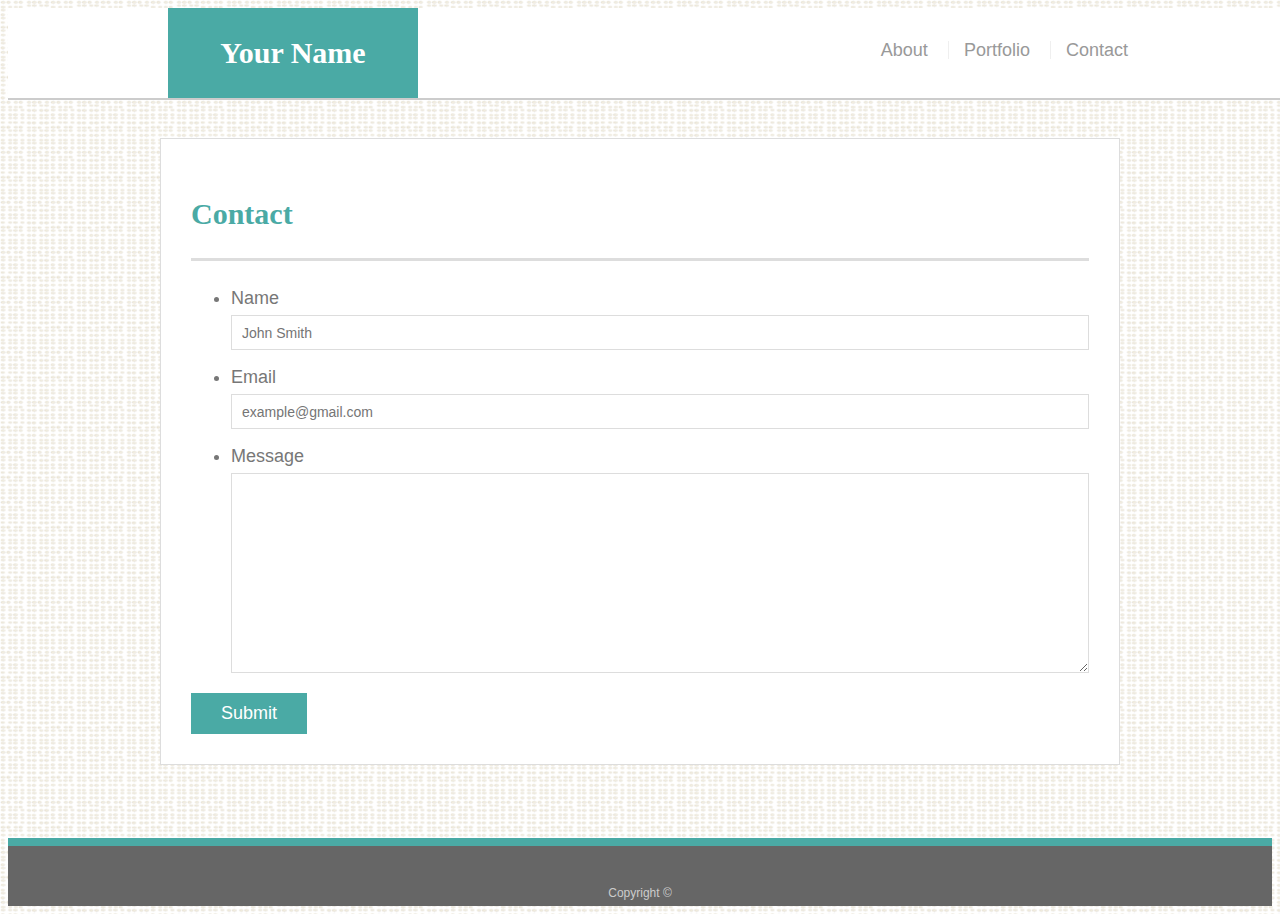
==== contact.html @ 6b377aaa "Files done for implementation of media query" ====
<!doctype html>
<html lang="en-us">

<head>
  <meta charset="UTF-8">
  <title>Contact | Your Name</title>
  <link rel="stylesheet" type="text/css" href="./style.css">
</head>

<body>

  <header id="masthead">
    <div class="container">
      <a href="index.html" id="logo">Your Name</a>
      <nav>
        <a href="index.html">About</a>
        <a href="portfolio.html">Portfolio</a>
        <a href="contact.html">Contact</a>
      </nav>
    </div>
  </header>

  <div id="main-container" class="container">
    <section class="main-section">
      <h1>Contact</h1>

      <form id="contact-form">
        <ul>
          <li>
            <label for="name">Name</label>
            <input type="text" id="name" name="name" placeholder="John Smith" required="required">
          </li>
          <li>
            <label for="email">Email</label>
            <input type="email" id="email" name="email" placeholder="example@gmail.com" required="required">
          </li>
          <li>
            <label for="message">Message</label>
            <textarea id="message" name="message" required="required"></textarea>
          </li>
        </ul>
        <input type="submit">
      </form>

    </section>

  </div>

  <footer>
    <div class="container">
      Copyright &copy; 
    </div>
  </footer>
</body>

</html>
---- style.css ----
body {
    font-family: Arial, "Helvetica Neue", Helvetica, sans-serif;
    font-size: 18px;
    line-height: 34px;
    color: #777777;
    background: url("./dynamic-style.png");
  }
  
  * {
    box-sizing: border-box;
  }
  
  /* general */
  
  .container {
    width: 100%;
    max-width: 960px;
    margin: 0 auto;
    clear: both;
  }
  
  h1,
  h2,
  h3,
  p {
    margin-bottom: 20px;
  }
  
  p:last-child {
    margin-bottom: 0;
  }
  
  h1,
  h2,
  h3 {
    font-family: Georgia, Times, "Times New Roman", serif;
    font-weight: 700;
    color: #4aaaa5;
  }
  
  h1 {
    padding-bottom: 20px;
    font-size: 30px;
    line-height: 49px;
    border-bottom: 3px solid #dddddd;
  }
  
  h2,
  h3 {
    font-size: 22px;
  }
  
  /* header */
  
  #masthead {
    position: fixed;
    z-index: 99;
    width: 100%;
    margin: 0 0 30px;
    overflow: auto;
    color: #ffffff;
    background: #ffffff;
    border-bottom: 2px solid #cccccc;
  }
  
  #logo {
    float: left;
    width: 250px;
    height: 90px;
    font-family: Georgia, Times, "Times New Roman", serif;
    font-size: 30px;
    font-weight: 700;
    line-height: 90px;
    color: #ffffff;
    text-align: center;
    text-decoration: none;
    background: #4aaaa5;
  }
  
  nav {
    float: right;
    margin-top: 25px;
  }
  
  nav a {
    display: inline-block;
    padding-left: 15px;
    margin-left: 15px;
    line-height: 18px;
    color: #999;
    text-decoration: none;
    border-left: 1px solid #efefef;
  }
  
  nav a:first-child {
    border-left: 0 none;
  }
  
  /* footer */
  
  footer {
    padding: 30px 0;
    clear: both;
    font-size: 12px;
    color: #ffffff;
    color: #cccccc;
    text-align: center;
    background: #666666;
    border-top: 8px solid #4aaaa5;
    height: 50px;
  }
  
  h3, h2 {
    padding-bottom: 20px;
    margin-bottom: 15px;
    line-height: 22px;
    border-bottom: 2px solid #eeeeee;
  }
  
  /* main */
  
  #main-container {
    padding-top: 130px;
    min-height: calc(100vh - 70px);
  }
  
  .main-section {
    float: left;
    width: 100%;
    max-width: 960px;
    padding: 30px;
    margin: 0 0 40px;
    background: #ffffff;
    border: 1px solid #dddddd;
  }
  
  /* portfolio page */
  
  .work {
    position: relative;
    float: left;
    width: 274px;
    margin: 20px 0 25px;
    overflow: auto;
  }
  
  .work:nth-child(even) {
    margin-right: 40px;
  }
  
  .work img {
    width: 100%;
    border: 0 none;
    opacity: 0.8;
  }
  
  .work h3 {
    position: absolute;
    bottom: 20px;
    width: 100%;
    padding: 15px;
    margin-bottom: 0;
    font-weight: 300;
    line-height: 30px;
    color: #ffffff;
    text-align: center;
    background: #4aaaa5;
    border-bottom: 0;
  }
  
  .auth-image {
    float: left;
    width: 200px;
    height: auto;
    margin-top: 10px;
    margin-right: 25px;
  }
  
  /* contact page */
  
  #contact-form ul {
    margin-bottom: 20px;
  }
  
  #contact-form li {
    margin-bottom: 10px;
  }
  
  label,
  input[type=text],
  input[type=email],
  textarea {
    display: block;
    width: 100%;
  }
  
  input[type=text],
  input[type=email],
  textarea {
    height: 35px;
    padding: 0 10px;
    font-size: 14px;
    border: 1px solid #dddddd;
  }
  
  textarea {
    height: 200px;
  }
  
  input[type=submit] {
    padding: 10px 30px;
    font-size: 18px;
    color: #ffffff;
    cursor: pointer;
    background: #4aaaa5;
    border: 0 none;
  }
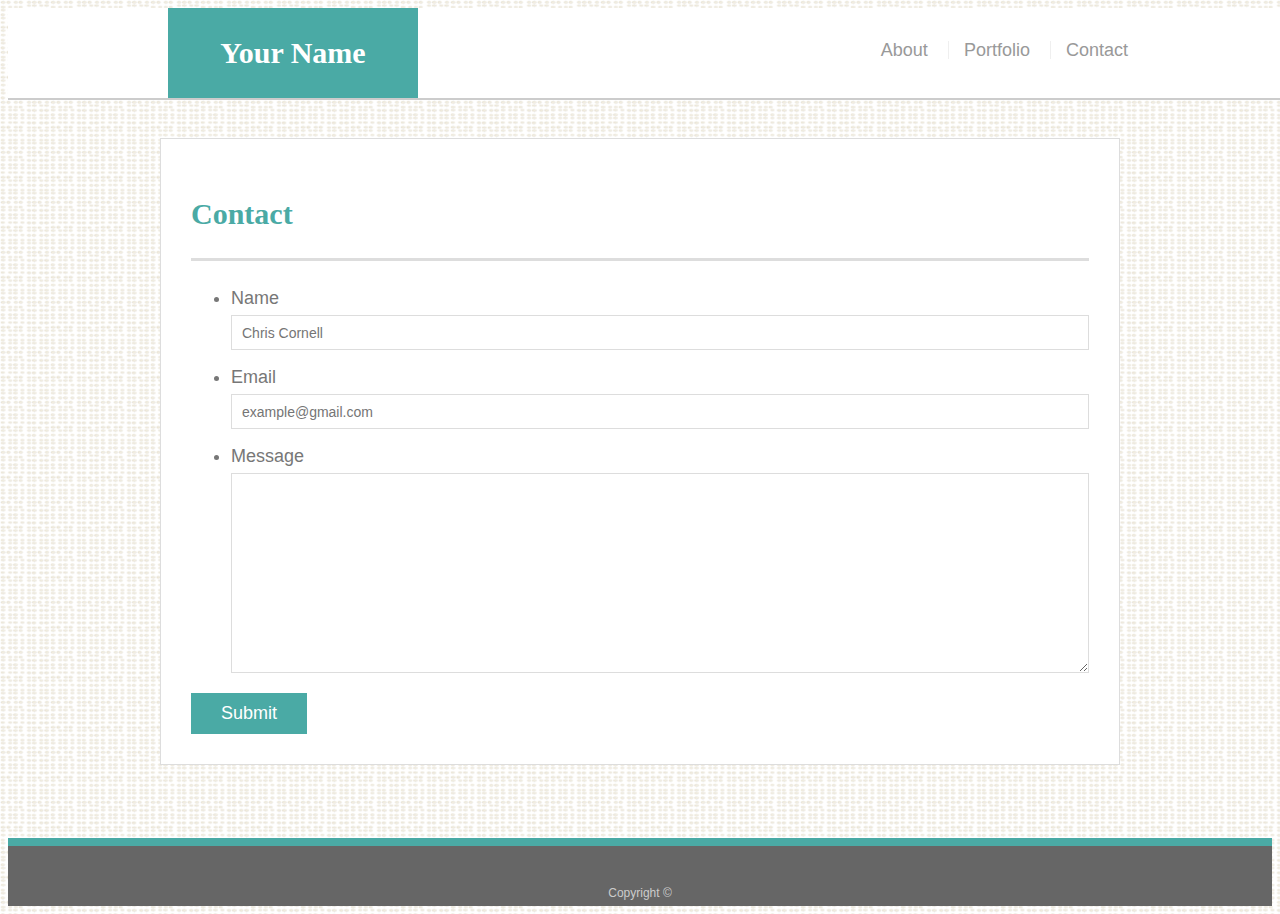
==== commit ac007cb1: "Part 2 started" ====
--- a/contact.html
+++ b/contact.html
@@ -22,13 +22,13 @@
 
   <div id="main-container" class="container">
     <section class="main-section">
-      <h1>Contact</h1>
+      <h1 class="header">Contact</h1>
 
       <form id="contact-form">
         <ul>
           <li>
             <label for="name">Name</label>
-            <input type="text" id="name" name="name" placeholder="John Smith" required="required">
+            <input type="text" id="name" name="name" placeholder="Chris Cornell" required="required">
           </li>
           <li>
             <label for="email">Email</label>
--- a/style.css
+++ b/style.css
@@ -214,4 +214,37 @@
     cursor: pointer;
     background: #4aaaa5;
     border: 0 none;
-  }+  }
+
+@media (max-width: 640px){
+  #main-container{ 
+    position: fixed;
+    margin: auto;
+
+  }
+
+  .work{
+    float: none;
+  }
+
+
+  .header { 
+    position: static;
+    font-size: 30px; 
+  }
+
+  body {background-color: blue}
+
+
+
+}
+
+@media screen and (max-width: 768px){
+
+}
+
+
+
+@media screen and (max-width: 980px){
+
+}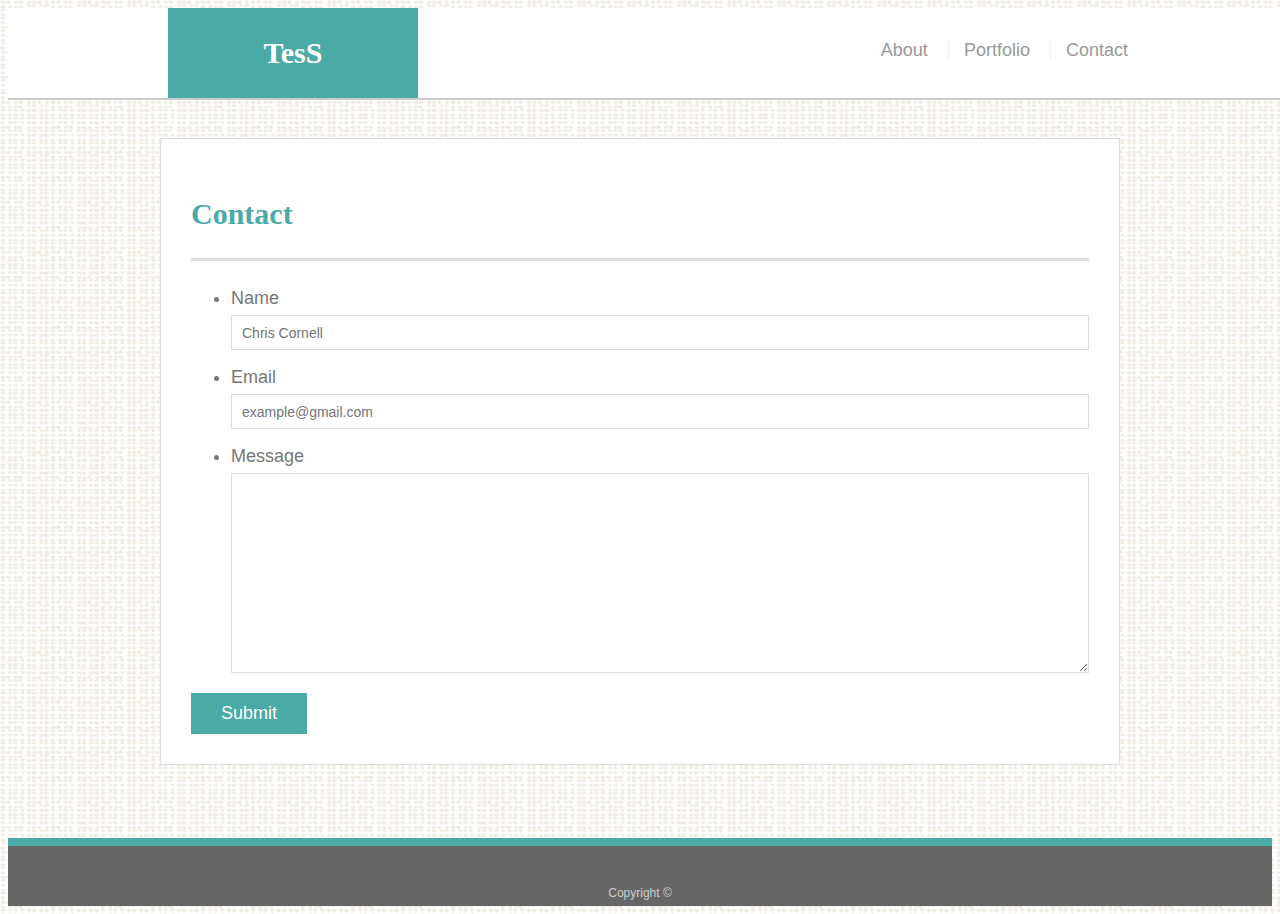
==== commit 61ecdb89: "Media Query done" ====
--- a/contact.html
+++ b/contact.html
@@ -10,12 +10,12 @@
 <body>
 
   <header id="masthead">
-    <div class="container">
-      <a href="index.html" id="logo">Your Name</a>
+    <div class="container nav">
+      <a href="index.html" id="logo">TesS</a>
       <nav>
-        <a href="index.html">About</a>
-        <a href="portfolio.html">Portfolio</a>
-        <a href="contact.html">Contact</a>
+        <a class="links" href="index.html">About</a>
+        <a class="links" href="portfolio.html">Portfolio</a>
+        <a class="links" href="contact.html">Contact</a>
       </nav>
     </div>
   </header>
--- a/style.css
+++ b/style.css
@@ -218,33 +218,110 @@
 
 @media (max-width: 640px){
   #main-container{ 
-    position: fixed;
-    margin: auto;
-
+    position: static;
+    margin: auto;
+  }
+
+  #masthead {
+    width: 100%;
+    max-width: 640px;
+    margin: 0 auto;
+    position: static;
+  }
+
+  .links{
+    float: inline-end;
+    padding-right: 30px;   
+  }
+
+  #logo{
+    /* font-size: 30px;
+    width: 40%;  */
+    float: inline-start;
+    clear: both;
+    margin: auto;
   }
 
   .work{
     float: none;
-  }
-
+    clear: both;
+  }
 
   .header { 
     position: static;
-    font-size: 30px; 
-  }
-
-  body {background-color: blue}
-
-
-
+  }
 }
 
 @media screen and (max-width: 768px){
-
+  #main-container{ 
+    position: static;
+    margin: auto;
+  }
+
+  #masthead {
+    width: 100%;
+    max-width: 768px;
+    margin: 0 auto;
+    position: static;
+  }
+
+  .links{
+    float: inline-end;
+    padding-right: 30px;   
+  }
+
+  #logo{
+    /* font-size: 30px;
+    width: 40%;  */
+    float: inline-start;
+    clear: both;
+    margin: auto;
+  }
+
+  .work{
+    float: left;
+    /* clear: both; */
+  }
+
+  .header { 
+    position: static;
+  }
 }
 
 
 
 @media screen and (max-width: 980px){
-
-}+  #main-container{ 
+    position: static;
+    margin: auto;
+  }
+
+  #masthead {
+    width: 100%;
+    max-width: 980px;
+    margin: 0 auto;
+    position: static;
+  }
+
+  .links{
+    float: inline-end;
+    padding-right: 30px;   
+  }
+
+  #logo{
+    /* font-size: 30px;
+    width: 40%;  */
+    float: inline-start;
+    clear: both;
+    margin: auto;
+  }
+
+  .work{
+    float: left;
+    /* clear: both; */
+  }
+
+  .header { 
+    position: static;
+  }
+}
